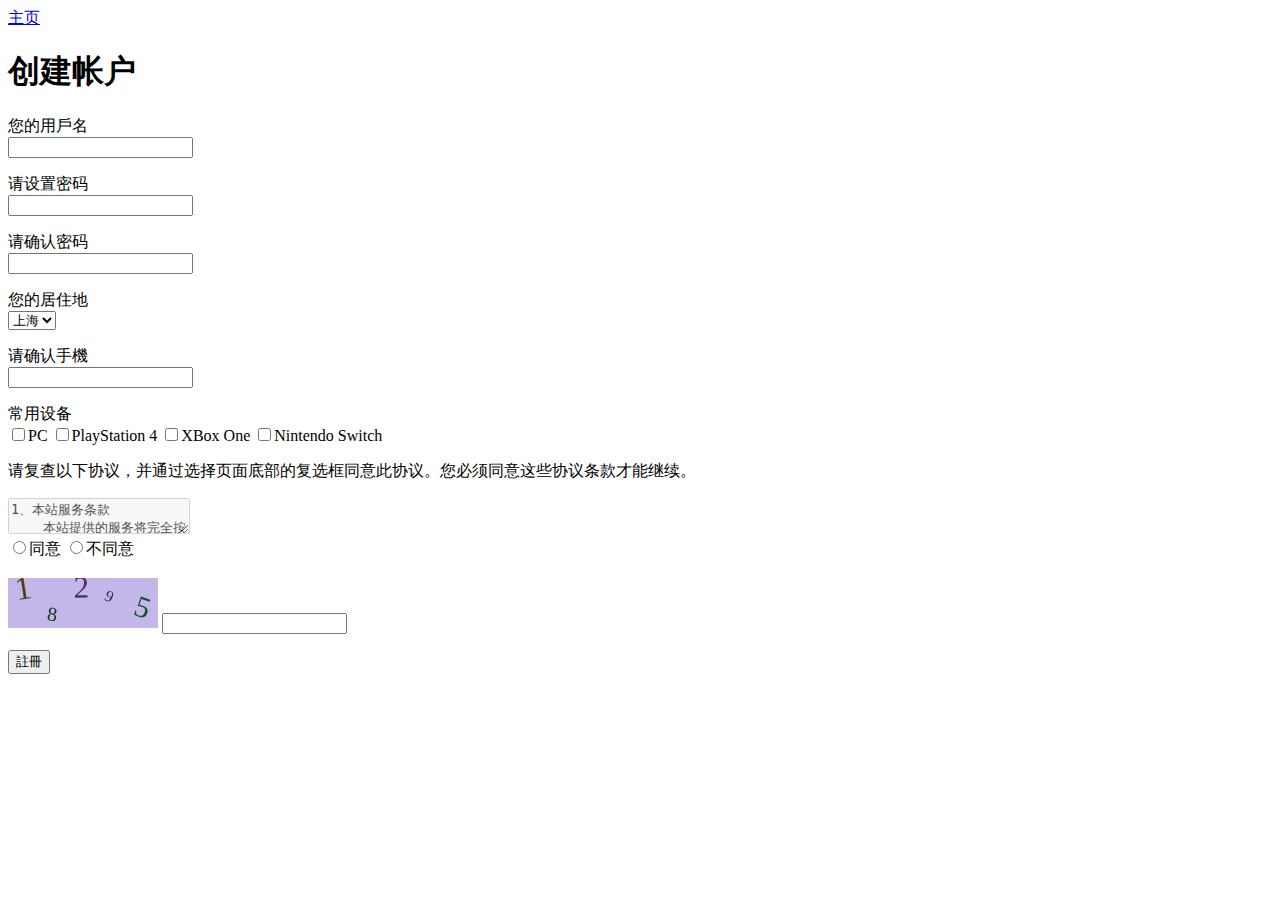
==== register.html @ 47cf92db "Add files via upload" ====
<!DOCTYPE html>
<html>
<head>
    <meta charset="utf8">
    <title>Register</title>
</head>

<body>
<header>
    <a href="./index.html">主页</a>
</header>
<h1>创建帐户</h1>
<section>
<form id="regisForm" action="#" method="get">
    <p>
        您的用戶名<br>
        <input id="account" type="text" name="account" pattern="[0-9a-zA-Z_]*">
    </p>
    <p>
        请设置密码<br>
        <input id="pw" type="password" name="password" pattern="[0-9a-zA-Z]{8,}">
    </p>
    <p>
        请确认密码<br>
        <input id="pw2" type="password" name="repassword" pattern="[0-9a-zA-Z]{8,}">
    </p>
    <p>
        您的居住地<br>
        <select name="area">
            <option value="baijeng">北京</option>
            <option value="shenghai" selected = "selected">上海</option>
            <option value="zhoujeng">浙江</option>
            <option value="nanjen">南京</option>
            <option value="chonchin">重慶</option>
            
        </select>
    </p>
    <p>
        请确认手機<br>
            <input id="cellphone" type="text" name="cellphone" pattern="1[0-9]{10}">
        </p>
    <p>
        常用设备<br>
        <input type="checkbox" name="PC" value="PC">PC
        <input type="checkbox" name="PlayStation 4" value="PlayStation 4">PlayStation 4
        <input type="checkbox" name="XBox One" value="XBox One">XBox One
        <input type="checkbox" name="Nintendo Switch" value="Nintendo Switch">Nintendo Switch
    </p>
    <p>
        请复查以下协议，并通过选择页面底部的复选框同意此协议。您必须同意这些协议条款才能继续。
    </p>
    <textarea disabled="true">
1、本站服务条款
    本站提供的服务将完全按照服务条款严格执行。用户必须完全同意所有服务条款并完成注册程序，才能成为本站的正式用户。
    考虑到本站所提供的网络服务的重要性，用户应同意：
    （1）提供详尽、准确的个人资料。
    （2）如个人资料有任何变动，必须及时更新。
        本站不公开用户的姓名、地址、电子邮箱、证件，除以下情况外：
    （3）用户授权本站透露这些信息。
    （4）相应的法律及程序要求本站提供用户的个人资料。
    如果用户提供的资料不准确，不真实，不合法有效，本站保留结束用户使用各项服务的权利。
2、服务条款的修改和服务修订
本站有权在必要时修改服务条款，本站服务条款一旦发生变动，将会在相关页面上提示修改内容。如果不同意所改动的内容，用户可以主动取消获得的网络服务。如果用户继续享用网络服务，则视为接受服务条款的变动。
本站保留随时修改或中断服务而不需个别知照用户的权利。本站行使修改或中断免费服务的权利，不需对用户或第三方负责。
3、用户隐私制度
尊重用户个人隐私是本站的一项基本政策。本站一定不会在未经合法用户授权时公开、透露其注册资料及保存在本站中的非公开内容，除非有法律许可要求或本站在诚信的基础上认为透露这些信息在以下四种情况是必要的：
    （1）遵守有关法律规定，遵从本站合法服务程序。包括在国家有关机关查询时，提供用户在本站上发布的信息内容及其发布时间、互联网地址或者域名。
    （2）保持维护本站的商标所有权。
    （3）在紧急情况下竭力维护用户个人和社会大众的隐私安全。
    （4）符合其他相关的要求。
4、用户的帐号，密码和安全性
用户一旦注册成功，成为本站的合法用户，将得到一个密码和用户名。如果您未保管好自己的帐号和密码而对您、本站或第三方造成的损害，您将负全部责任。另外，每个用户都要对其帐户中的所有活动和事件负全责。您可随时改变您的密码，也可以结束旧的帐户重开一个新帐户。用户若发现任何非法使用用户帐号或存在安全漏洞的情况，请立即通告我们
5、拒绝提供担保
用户个人对网络服务的使用承担风险。本站对此不作任何类型的担保，不论是明确的或隐含的。本站不担保服务一定能满足用户的要求，也不担保服务不会受中断，对服务的及时性，安全性，出错发生都不作担保。
6、有限责任
本站对任何直接、间接、偶然、特殊及继起的损害不负责任，这些行为都有可能会导致本站的形象受损，所以本站事先提出这种损害的可能性。
7、对用户信息的存储和限制
本站不对用户所发布信息的删除或储存失败负责。本站有判定用户的行为是否符合本站服务条款的要求和精神的保留权利，如果用户违背了服务条款的规定，本站有中断对其提供网络服务的权利。本站社区各栏目的管理员和版主、本站空间管理员有权保留或删除其管辖社区中的任意内容。
8、用户管理
（1）用户使用本站各项服务的权利是个人的。用户只能是一个单独的个体而不能是一个公司或实体的商业性组织。用户承诺不经本站同意，不能利用本站各项服务、资讯、资料、数据等进行销售或其他商业用途。
（2）用户单独承担发布内容的责任。用户对服务的使用户在本站发表的内容（包含但不限于本站目前各产品功能里的内容）仅表明其个人的立场和观点，并不代表本站的立场或观点。作为内容的发表者，需自行对所发表的内容以及其他任何形式关于本站的内容负责（如包含本站内容的邮件、短信、电话录音等），因所发表内容引发的一切纠纷，由该内容的发表者承担全部法律及连带责任。本站不承担任何法律及连带责任。
在本站的网页上发布信息或者利用本站的服务时必须符合中国有关法规，不得在本站的网页上或者利用本站的服务制作、复制、发布、传播以下信息：
（a） 反对宪法所确定的基本原则的；
（b） 危害国家安全，泄露国家秘密，颠覆国家政权，破坏国家统一的；
（c） 损害国家荣誉和利益的；
（d） 煽动民族仇恨、民族歧视，破坏民族团结的；
（e） 破坏国家宗教政策，宣扬邪教和封建迷信的；
（f） 散布谣言，扰乱社会秩序，破坏社会稳定的；
（g） 散布淫秽、色情、赌博、暴力、凶杀、恐怖或者教唆犯罪的；
（h） 侮辱或者诽谤他人，侵害他人合法权益的；
（i） 含有法律、行政法规禁止的其他内容的。
（3）在本站的网页上发布信息或者利用本站的服务时还必须符合其他有关国家和地区的法律规定以及国际法的有关规定。
（4）不利用本站的服务从事以下活动：
（a） 未经允许，进入计算机信息网络或者使用计算机信息网络资源的；
（b） 未经允许，对计算机信息网络功能进行删除、修改或者增加的；
（c） 未经允许，对进入计算机信息网络中存储、处理或者传输的数据和应用程序进行删除、修改或者增加的；            
（d） 故意制作、传播计算机病毒等破坏性程序的；
（e） 其他危害计算机信息网络安全的行为
（5）不以任何方式干扰本站的服务。
（6）遵守本站的所有其他规定和程序。
用户使用本站电子公告服务，即用户利用本站交互形式的栏目或功能，进行信息发布的行为，也须遵守本条的规定以及本站专门发布的相关电子公告服务的规则，上段中描述的法律后果和法律责任同样适用于电子公告服务的用户。
若用户的行为不符合以上提到的服务条款，本站将作出独立判断立即取消用户服务帐号。
9、保障
用户同意保障和维护本站全体成员的利益，并负责支付由用户使用超出服务范围引起的律师费用，违反服务条款的损害补偿费用等。
10、结束服务
用户或本站可随时根据实际情况中断一项或多项网络服务。本站不需对任何个人或第三方负责而随时中断服务。用户对后来的条款修改有异议，或对本站的服务不满，可以行使如下权利：
（1）停止使用本站的网络服务。
（2）通告本站停止对该用户的服务。
结束用户服务后，用户使用网络服务的权利马上中止。从那时起，用户没有权利，本站也没有义务传送任何未处理的信息或未完成的服务给用户或第三方。
11、通告
所有发给用户的通告都可通过相关页面的公告或电子邮件或常规的信件等传送。服务条款的修改、服务变更、或其它重要事件的通告都会以此形式进行。
12、网络服务内容的所有权
本站定义的网络服务内容包括：文字、软件、声音、图片、录象、图表中的全部内容；电子邮件的全部内容；本站为用户提供的其他信息。所有这些内容受版权、商标、标签和其它财产所有权法律的保护。所以，用户只能在本站授权下才能使用这些内容，而不能擅自复制、再造这些内容、或创造与内容有关的派生产品。本站内所有的文章、资讯、资料、数据版权归原文作者和本站共同所有，任何人需要转载，必须征得原文作者或本站授权。本站注册用户在本站社区发表的作品，本站有权在网站内免费使用。
13、法律
网络服务条款要与中华人民共和国的法律解释相一致，用户和本站一致同意服从高等法院所有管辖。如发生本站服务条款与中华人民共和国法律相抵触时，则这些条款将完全按法律规定重新解释，而其它条款则依旧保持对用户产生法律效力和影响。
</textarea>

<br>
<input id="agree" type="radio" value="agree" name="agree">同意
<input id="" type="radio" value="disagree" name="agree">不同意

<br><br>
<canvas id="canvas" width="150px" height="50px"></canvas>
<input id="AutheCodeInput" type="text">

<p>
<input onclick="ACclick()" type="submit" value="註冊" name="register">
</p>
</form>

</section>

<script language="javascript" type="text/javascript">  
    function randomNum(min,max){
        return Math.floor(Math.random()*(max-min)+min);
    }
    //生成隨機顏色RGB分量
    function randomColor(min,max){
        var _r = randomNum(min,max);
        var _g = randomNum(min,max);
        var _b = randomNum(min,max);
        return "rgb("+_r+","+_g+","+_b+")";
    }
    //先阻止畫布默認點擊發生的行為再執行drawPic()
    document.getElementById("canvas").onclick = function(e){
        e.preventDefault();
        drawAcodePic();
    };
    function drawAcodePic(){
        //获取到元素canvas
        var $canvas = document.getElementById("canvas");
        var numStr = "0123456789"; // 數字1-10的數字
        var AC = ""; // 最後的驗證碼
        var numOfAC = 5; // 驗證碼的字數
        var _width = $canvas.width;
        var _height = $canvas.height;
        var ctx = $canvas.getContext("2d");
        ctx.textBaseline = "bottom"; // 文字對齊方式：底部對齊
        ctx.fillStyle = randomColor(180,240); // canvas背景颜色
        ctx.fillRect(0,0,_width,_height);
        for(var i=0; i<numOfAC; i++){
            var x = (_width-10)/numOfAC*i+10;
            var y = randomNum(_height/2,_height);
            var deg = randomNum(-45,45);
            var txt = numStr[randomNum(0,numStr.length)];
            AC += txt; // push一個隨機數進去驗證碼
            ctx.fillStyle = randomColor(10,100); // 填充隨機顏色
            ctx.font = randomNum(16,40)+"px BiauKai"; // 設置數字大小與字型
            ctx.translate(x,y); // 當前xy座標當作原始座標
            ctx.rotate(deg*Math.PI/180); // 隨機旋轉角度
            ctx.fillText(txt, 0,0); // 繪製填色的文字
            ctx.rotate(-deg*Math.PI/180);
            ctx.translate(-x,-y);
        }
        return AC; // 返回驗證碼
    }
    
    function ACclick(){
        let ACInput = document.getElementById("AutheCodeInput").value;
        let ac = document.getElementById("account").value;
        let pw = document.getElementById("pw").value;
        let pw2 = document.getElementById("pw2").value;
        let cp = document.getElementById("cellphone").value;
        let ag = document.getElementById("agree").checked;
        let pwPattern = /[0-9a-zA-Z]{8,}/ ; 
        let acPattern = /[0-9a-zA-Z_]+/;
        let cpPattern = /1[0-9]{10}/;
        
        
        if(!acPattern.test(ac)){
            alert("帳號不符合規格");
        }
        else if(!pwPattern.test(pw)){
            alert("密碼不符合規格");
        }
        else if(!cpPattern.test(cp)){
            alert("手機號碼不符合規格");  
        }
        else if(pw != pw2){
            alert("密碼與確認密碼兩者輸入不相符");
        }
        else if(!ag){
            alert("您不同意，失敗！");
        }
        else if(ACInput != a){
            alert("驗證碼輸入失敗");
        }
        else{
            alert("註冊成功！");
        }
    }
    drawAcodePic();
</script>
</body>
</html>
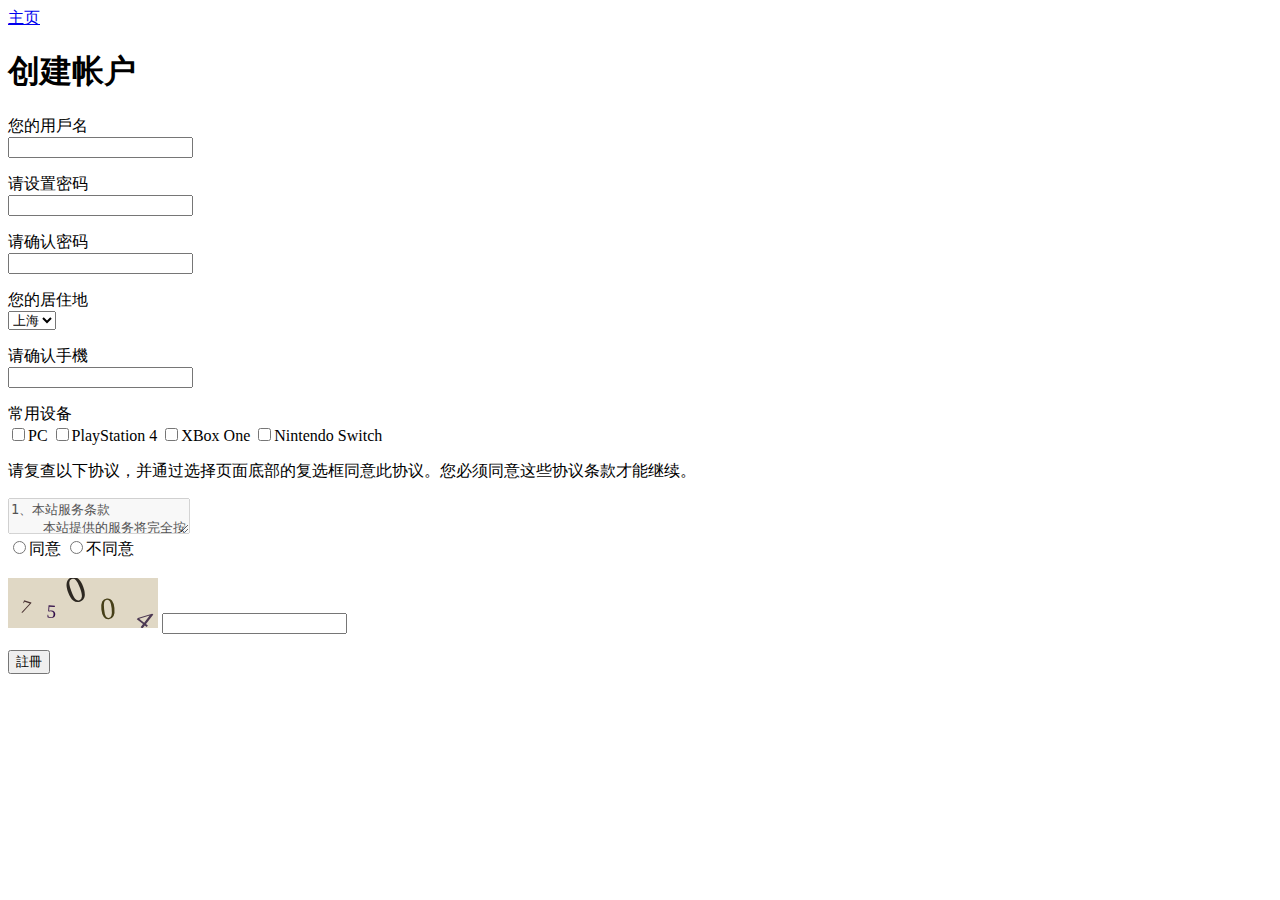
==== commit 4db3a218: "Update register.html" ====
--- a/register.html
+++ b/register.html
@@ -147,7 +147,6 @@
         drawAcodePic();
     };
     function drawAcodePic(){
-        //获取到元素canvas
         var $canvas = document.getElementById("canvas");
         var numStr = "0123456789"; // 數字1-10的數字
         var AC = ""; // 最後的驗證碼
@@ -212,4 +211,4 @@
     drawAcodePic();
 </script>
 </body>
-</html>+</html>
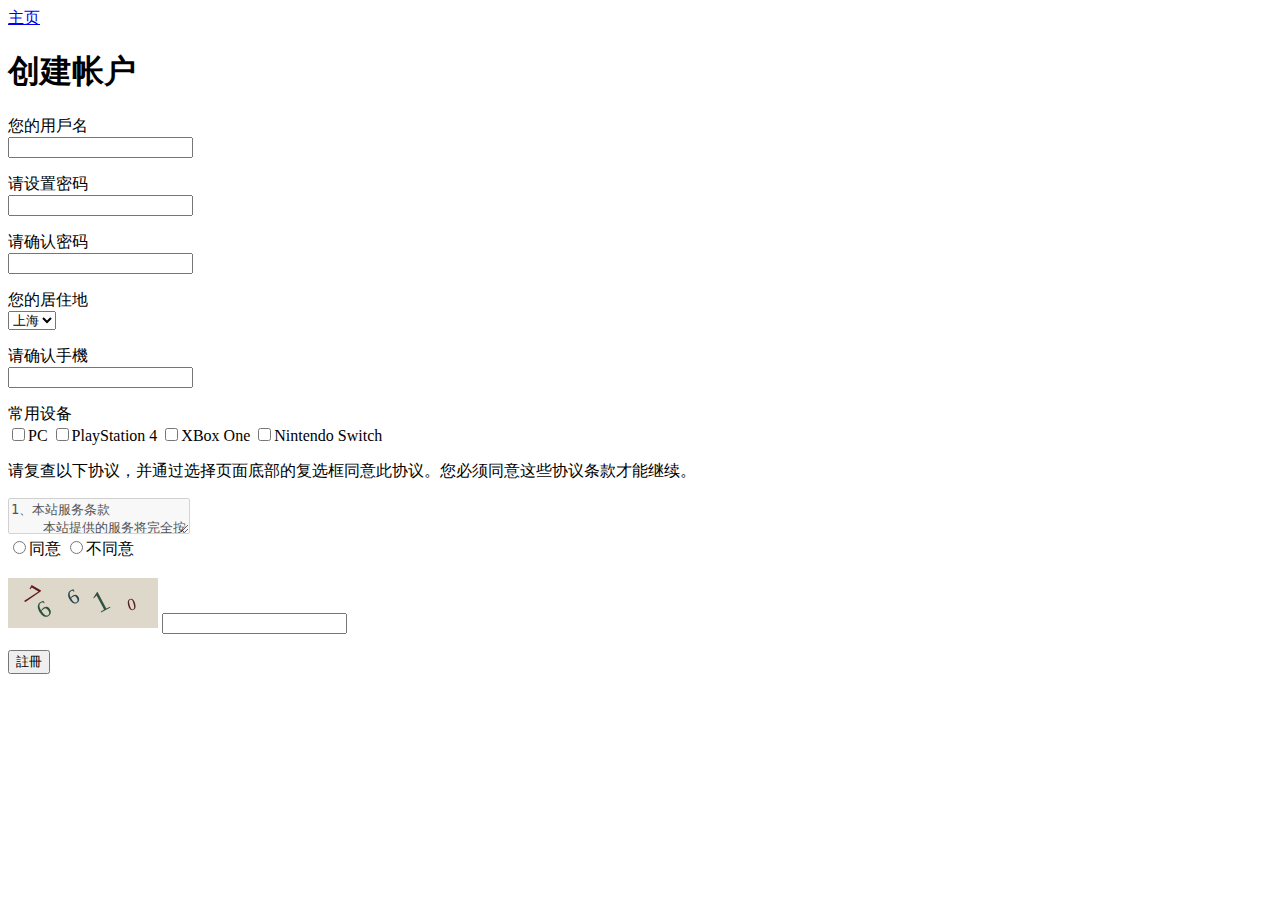
==== commit 1a98eb85: "Update register.html" ====
--- a/register.html
+++ b/register.html
@@ -11,7 +11,7 @@
 </header>
 <h1>创建帐户</h1>
 <section>
-<form id="regisForm" action="#" method="get">
+<form id="regisForm" action="#" method="post">
     <p>
         您的用戶名<br>
         <input id="account" type="text" name="account" pattern="[0-9a-zA-Z_]*">
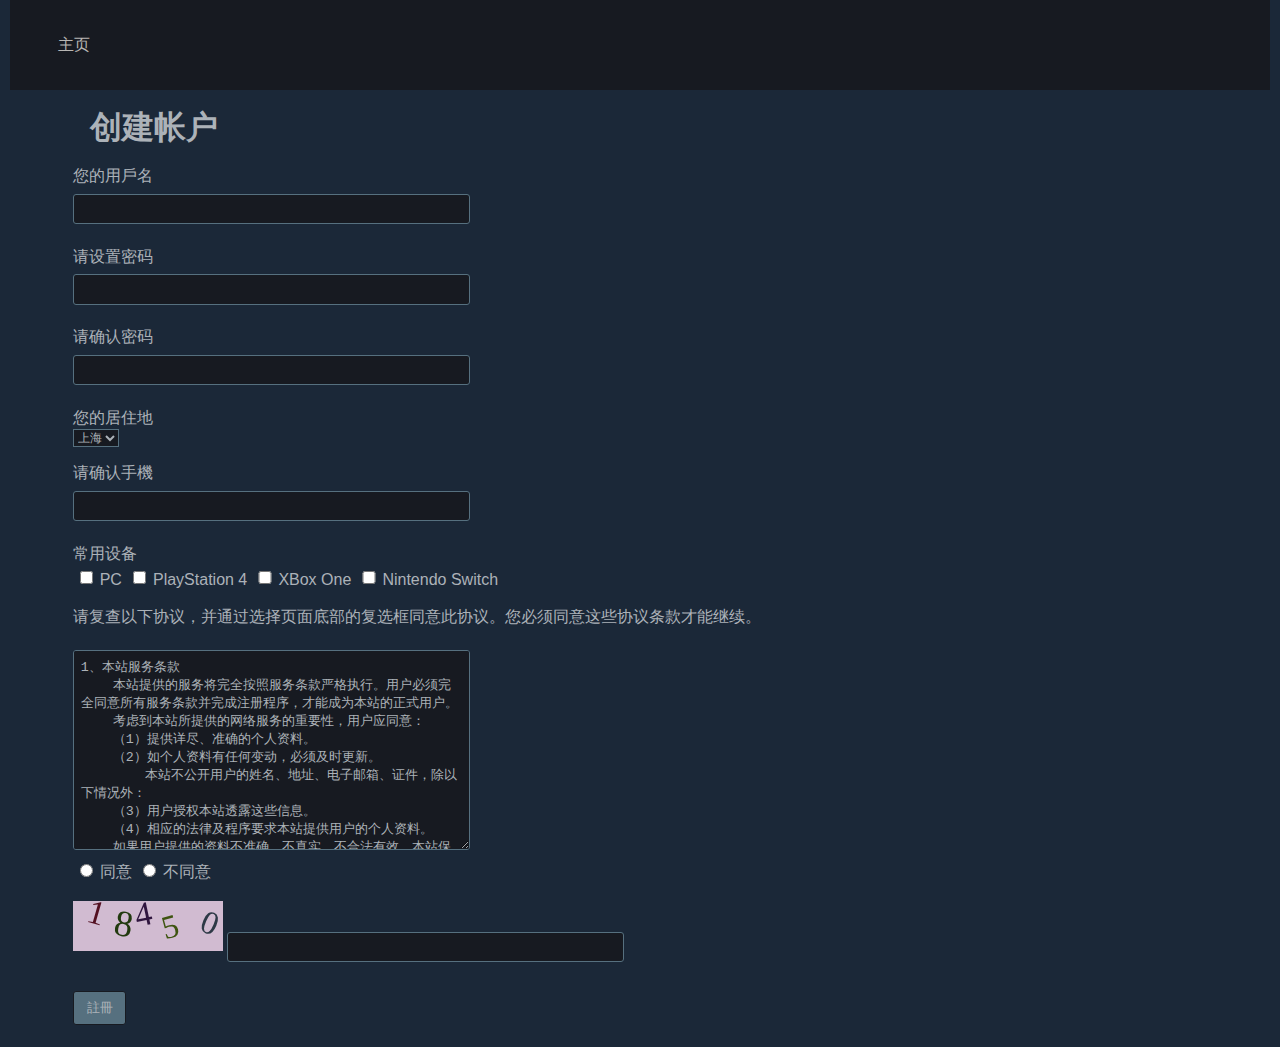
==== commit 5e467ddb: "Add files via upload" ====
--- a/register.html
+++ b/register.html
@@ -1,13 +1,14 @@
-<!DOCTYPE html>
 <html>
 <head>
     <meta charset="utf8">
     <title>Register</title>
+    <link href="./reset.css" rel="stylesheet" type="text/css">
+    <link href="./register.css" rel="stylesheet" type="text/css">
 </head>
 
 <body>
 <header>
-    <a href="./index.html">主页</a>
+    <nav><a href="./index.html">主页</a></nav>
 </header>
 <h1>创建帐户</h1>
 <section>
@@ -211,4 +212,4 @@
     drawAcodePic();
 </script>
 </body>
-</html>
+</html>--- a/register.css
+++ b/register.css
@@ -0,0 +1,199 @@
+body {
+    font-family: Arial, Helvetica, sans-serif;
+    margin: 0;
+    background-color: #1b2838;
+    color: #acb2b8
+}
+
+header {
+    color: #b8b6b4;
+    height: 10%;
+    background-color: #171a21;
+    display: flex;
+    text-align: center;
+}
+
+nav {
+    margin: auto 3em;
+}
+
+li {
+    display: inline-block;
+}
+
+nav li {
+    padding: 0 1em;
+}
+
+a {
+    color: #b8b6b4;
+    text-decoration:none;
+}
+
+a:hover{
+    color: #87bff2;
+}
+
+nav li a {
+    color: #b8b6b4;
+}
+
+aside {
+    float:right;
+    margin: 1% 5%;
+    width: 30%;
+    background-color: #171a21;
+}
+
+aside a {
+    color: white;
+}
+
+aside img, aside ul {
+    padding: 0;
+    width: 100%;
+}
+
+aside li {
+    display: block;
+    text-align: center;
+    padding: 0.2em 0;
+}
+
+.title, h2 {
+    color: #ebebeb;
+}
+
+.title {
+    margin: 1em 5%;
+    display: inline;
+    display: flex;
+    text-align: center;
+}
+
+.title img {
+    border: #b8b6b4 solid 2px;
+}
+
+.title div {
+    display: inline;
+    padding-left: 1em;
+    margin: auto 0;
+    font-size: x-large;
+    font-weight: bold;
+}
+
+.title span {
+    font-weight: normal;
+    font-size: small;
+}
+
+.title .symbol {
+    color: #b8b6b4;
+    font-size: large;
+}
+
+section {
+    margin: 0 5%;
+}
+
+section blockquote {
+    margin: 0;
+    width: 60%;
+    font-size: small;
+    background-color: #171a21;
+    padding: 0.7em;
+    color: #b8b6b4;
+    border-top: 1px solid rgba(85, 125, 171, 0.6)
+}
+
+p small {
+    margin: 0;
+    padding: 0;
+    color: #b8b6b4;
+}
+
+hr {
+    width: 90%;
+    margin: 0 5%;
+    border-width:0;
+    height: 1px;
+    color:rgba(85, 125, 171, 0.6);
+    background-color:rgba(85, 125, 171, 0.6);
+}
+
+.value ul {
+    display: inline-block;
+}
+
+.value {
+    color: #b8b6b4;
+    font-size: small;
+}
+
+.value li {
+    padding: 0.2em 0.6em;
+    background-color: rgba(85, 125, 171, 0.6);
+    border-radius: 3px;
+}
+
+h3 {
+    color: #ebebeb;
+}
+
+h4 {
+    font-weight: normal;
+    color: #ebebeb;
+    margin: 0;
+}
+
+h4 small {
+    color: #56707f;
+}
+
+.comment li {
+    display: block;
+    margin: 1.5em 0;
+}
+
+.active {
+    color:#87bff2;
+}
+
+h1 {
+    margin: 0.5em 2.5em;
+}
+
+input, textarea {
+    padding: 0.5em;
+    margin: 0.5em 0;
+    width: 35%;
+    background-color: #171a21;
+    border: #56707f solid 1px;
+    border-radius: 3px;
+    color: #acb2b8
+}
+
+select {
+    background-color: #171a21;
+    border: #56707f solid 1px;
+    color: #acb2b8
+}
+
+input[type="checkbox"], input[type="radio"] {
+    width: 2em;
+}
+
+input[type="button"],input[type="submit"]  {
+    background-color: #56707f;
+    border: #171a21 solid 1px;
+    width: 4em;
+}
+
+input[type="button"],input[type="submit"],input[type="checkbox"], input[type="radio"], select:hover {
+    cursor: pointer;
+}
+
+textarea {
+    height: 15em;
+}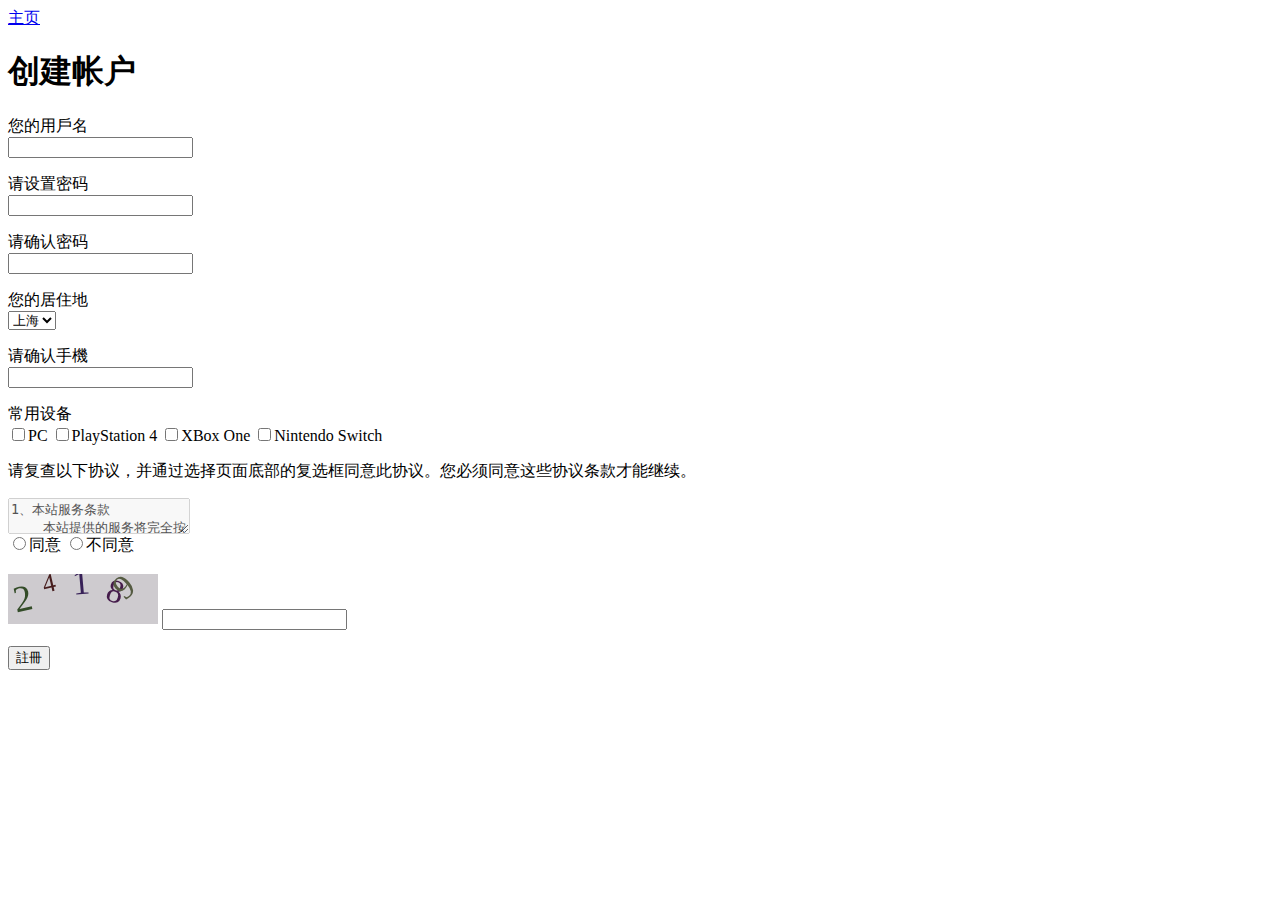
==== commit 52c78b1a: "Add files via upload" ====
--- a/register.html
+++ b/register.html
@@ -2,8 +2,8 @@
 <head>
     <meta charset="utf8">
     <title>Register</title>
-    <link href="./reset.css" rel="stylesheet" type="text/css">
-    <link href="./register.css" rel="stylesheet" type="text/css">
+    <link href="./CSS/reset.css" rel="stylesheet" type="text/css">
+    <link href="./CSS/register.css" rel="stylesheet" type="text/css">
 </head>
 
 <body>
